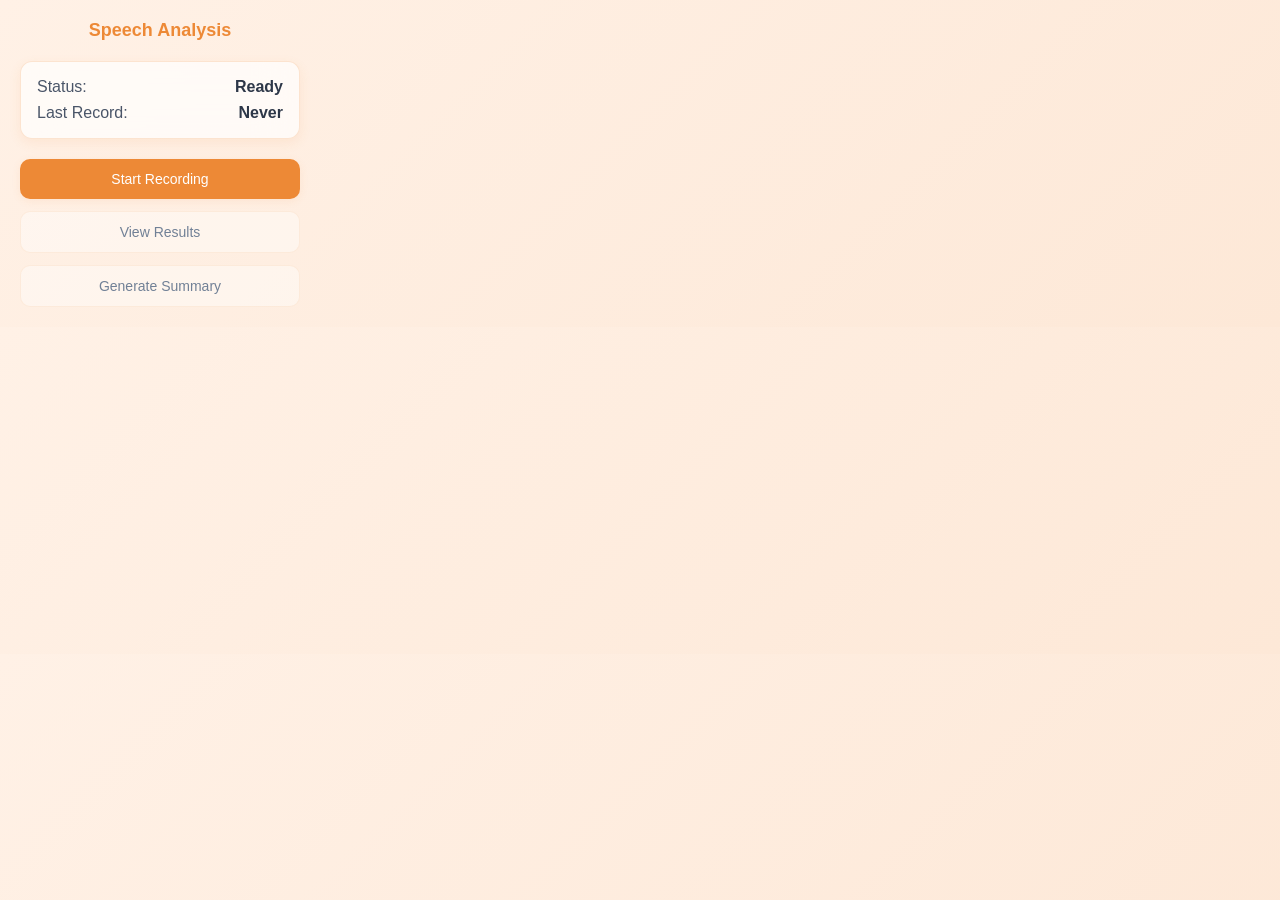
==== src/webextension/popup.html @ 5b704006 "add: web extension" ====
<!DOCTYPE html>
<html lang="en">
<head>
    <meta charset="UTF-8">
    <meta name="viewport" content="width=device-width, initial-scale=1.0">
    <title>Speech Analysis</title>
    <link rel="stylesheet" href="popup.css">
</head>
<body>
    <div class="container">
        <h1>Speech Analysis</h1>
        
        <div class="status-section">
            <div class="status-item">
                <span class="label">Status:</span>
                <span id="recordingStatus" class="status-value">Ready</span>
            </div>
            <div class="status-item">
                <span class="label">Last Record:</span>
                <span id="lastRecordTime" class="status-value">Never</span>
            </div>
        </div>

        <div class="buttons-section">
            <button id="recordBtn" class="btn btn-record">
                Start Recording
            </button>
            
            <button id="viewResultsBtn" class="btn btn-secondary" disabled>
                View Results
            </button>
            
            <button id="generateSummaryBtn" class="btn btn-secondary" disabled>
                Generate Summary
            </button>
        </div>

        <div class="progress-section" id="progressSection" style="display: none;">
            <div class="progress-bar">
                <div class="progress-fill"></div>
            </div>
            <div class="progress-text">Recording in progress...</div>
        </div>
    </div>
    
    <script src="popup.js"></script>
</body>
</html>
---- src/webextension/popup.css ----
:root {
  /* Primary Colors */
  --bg-primary: #fef7f0;
  --bg-secondary: #fff4ec;
  --bg-gradient-start: #fff1e6;
  --bg-gradient-end: #fde8d7;
  
  /* Text Colors */
  --text-primary: #2d3748;
  --text-secondary: #4a5568;
  --text-muted: #718096;
  
  /* Accent Colors */
  --accent-primary: #ed8936;
  --accent-primary-hover: #dd7724;
  --accent-primary-disabled: #f6ad55;
  
  /* Surface Colors */
  --surface-glass: rgba(255, 255, 255, 0.7);
  --surface-glass-hover: rgba(255, 255, 255, 0.85);
  --surface-border: rgba(237, 137, 54, 0.2);
  --surface-border-hover: rgba(237, 137, 54, 0.3);
  
  /* Progress Colors */
  --progress-bg: rgba(237, 137, 54, 0.15);
  --progress-fill: #38b2ac;
  
  /* Shadow Colors */
  --shadow-light: rgba(237, 137, 54, 0.1);
  --shadow-medium: rgba(237, 137, 54, 0.15);
}

body {
  width: 320px;
  height: auto;
  margin: 0;
  padding: 0;
  font-family: -apple-system, BlinkMacSystemFont, 'Segoe UI', Roboto, sans-serif;
  background: linear-gradient(135deg, var(--bg-gradient-start) 0%, var(--bg-gradient-end) 100%);
  color: var(--text-primary);
}

.container {
  padding: 20px;
}

h1 {
  font-size: 18px;
  margin: 0 0 20px 0;
  text-align: center;
  font-weight: 600;
  color: var(--accent-primary);
}

.status-section {
  background: var(--surface-glass);
  border-radius: 12px;
  padding: 16px;
  margin-bottom: 20px;
  backdrop-filter: blur(20px);
  border: 1px solid var(--surface-border);
  box-shadow: 0 4px 12px var(--shadow-light);
}

.status-item {
  display: flex;
  justify-content: space-between;
  margin-bottom: 8px;
}

.status-item:last-child {
  margin-bottom: 0;
}

.label {
  font-weight: 500;
  color: var(--text-secondary);
}

.status-value {
  font-weight: 600;
  color: var(--text-primary);
}

.buttons-section {
  display: flex;
  flex-direction: column;
  gap: 12px;
}

.btn {
  display: flex;
  align-items: center;
  justify-content: center;
  gap: 8px;
  padding: 12px 16px;
  border: none;
  border-radius: 10px;
  font-size: 14px;
  font-weight: 500;
  cursor: pointer;
  transition: all 0.2s ease;
  text-decoration: none;
  box-shadow: 0 2px 8px var(--shadow-light);
}

.btn-record {
  background: var(--accent-primary);
  color: white;
}

.btn-record:hover:not(:disabled) {
  background: var(--accent-primary-hover);
  transform: translateY(-1px);
  box-shadow: 0 4px 12px var(--shadow-medium);
}

.btn-record:disabled {
  background: var(--accent-primary-disabled);
  cursor: not-allowed;
  box-shadow: none;
}

.btn-secondary {
  background: var(--surface-glass);
  color: var(--text-primary);
  border: 1px solid var(--surface-border);
}

.btn-secondary:hover:not(:disabled) {
  background: var(--surface-glass-hover);
  border-color: var(--surface-border-hover);
  transform: translateY(-1px);
  box-shadow: 0 4px 12px var(--shadow-medium);
}

.btn-secondary:disabled {
  background: rgba(255, 255, 255, 0.4);
  color: var(--text-muted);
  cursor: not-allowed;
  border-color: rgba(237, 137, 54, 0.1);
  box-shadow: none;
}

.btn-icon {
  font-size: 16px;
}

.progress-section {
  margin-top: 16px;
  text-align: center;
}

.progress-bar {
  width: 100%;
  height: 4px;
  background: var(--progress-bg);
  border-radius: 2px;
  overflow: hidden;
  margin-bottom: 8px;
}

.progress-fill {
  height: 100%;
  background: var(--progress-fill);
  width: 0%;
  animation: progress 2s ease-in-out infinite;
}

@keyframes progress {
  0% { width: 0%; }
  50% { width: 100%; }
  100% { width: 0%; }
}

.progress-text {
  font-size: 12px;
  color: var(--text-muted);
}

.recording {
  animation: pulse 1.5s ease-in-out infinite;
}

@keyframes pulse {
  0% { opacity: 1; }
  50% { opacity: 0.7; }
  100% { opacity: 1; }
}
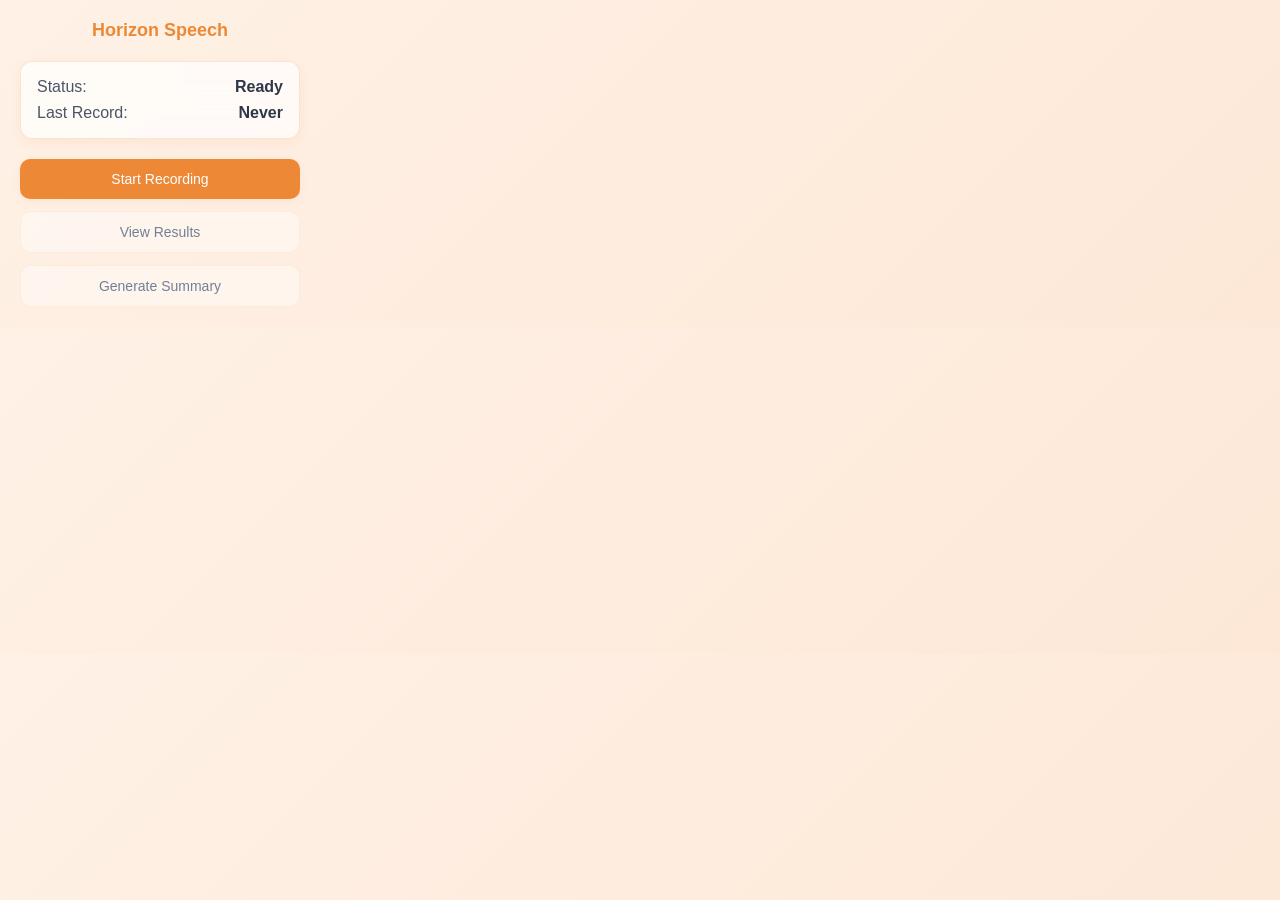
==== commit 0f054e2c: "update: web extension" ====
--- a/src/webextension/popup.html
+++ b/src/webextension/popup.html
@@ -8,7 +8,7 @@
 </head>
 <body>
     <div class="container">
-        <h1>Speech Analysis</h1>
+        <h1>Horizon Speech</h1>
         
         <div class="status-section">
             <div class="status-item">
